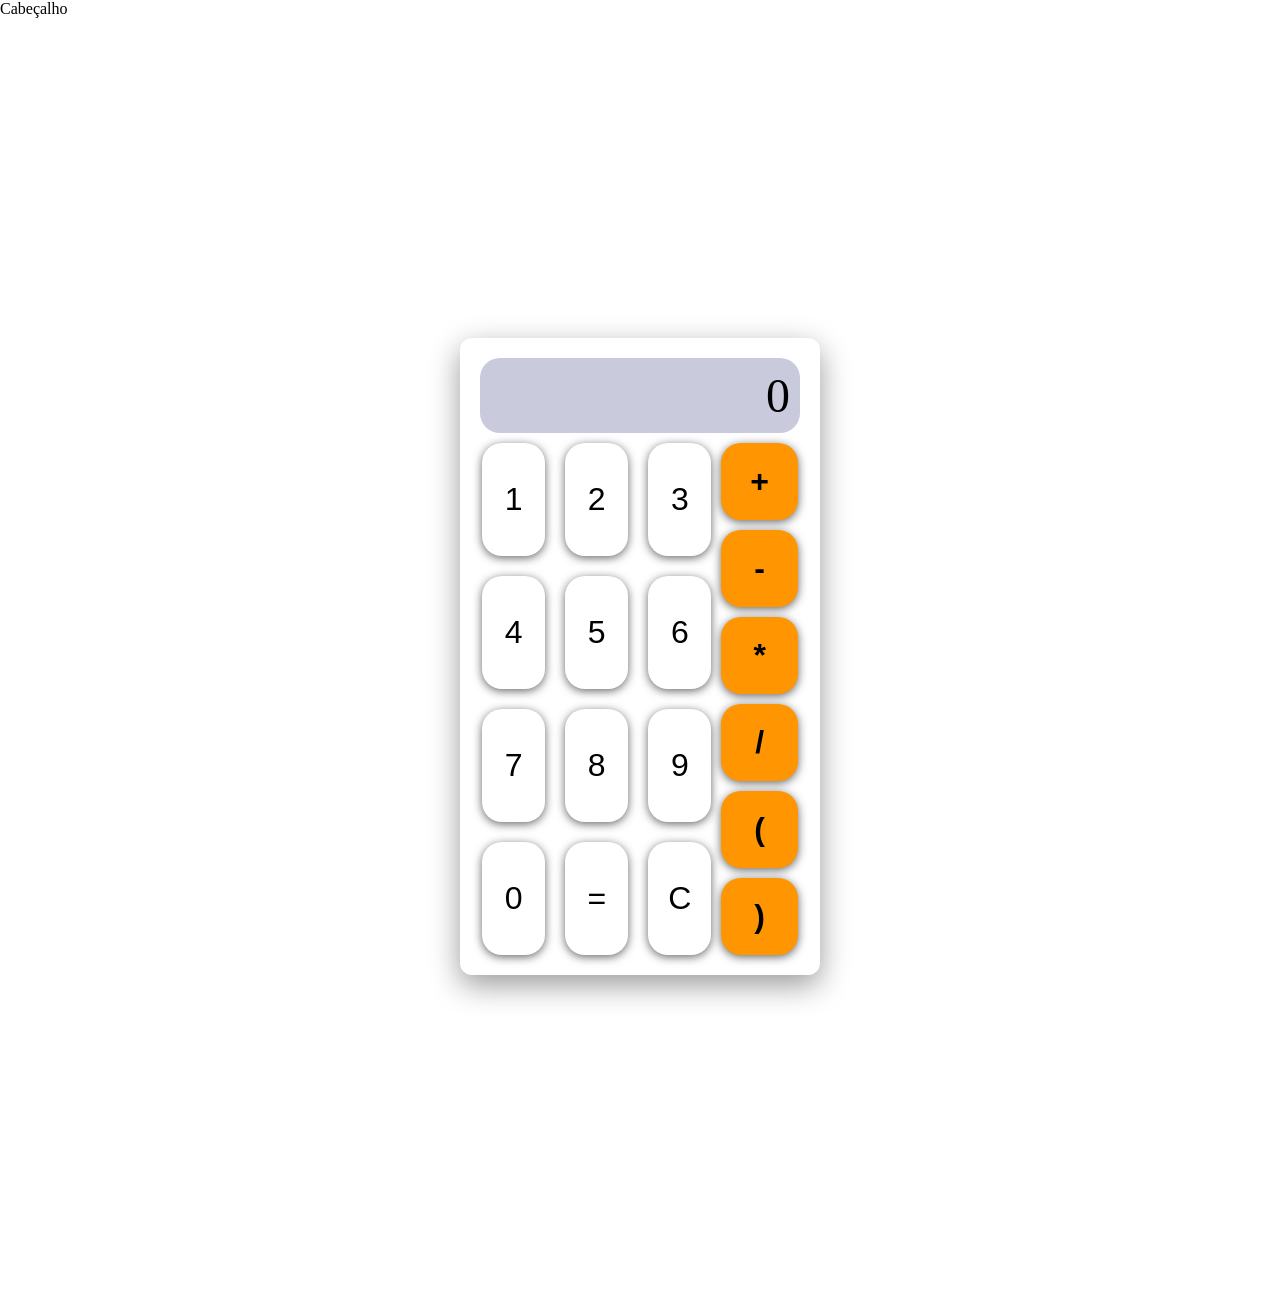
==== Calculator/index.html @ 7925ba75 "V0.1.0 - Change names of folders" ====
<!DOCTYPE html>
<html lang="pt-br">
<head>
    <meta charset="UTF-8">
    <meta name="viewport" content="width=device-width, initial-scale=1.0">
    <title>Document</title>
    <link rel="stylesheet" href="./css/style.css">
</head>
<body>
    <header>Cabeçalho</header>
    <div class="calculator">
        <div class="result">0</div>
        <div class="buttons">
            <div class="numeros">
                <button type="button" onclick="c.add(1)">1</button>
                <button type="button" onclick="c.add(2)">2</button>
                <button type="button" onclick="c.add(3)">3</button>

                <button type="button" onclick="c.add(4)">4</button>
                <button type="button" onclick="c.add(5)">5</button>
                <button type="button" onclick="c.add(6)">6</button>

                <button type="button" onclick="c.add(7)">7</button>
                <button type="button" onclick="c.add(8)">8</button>
                <button type="button" onclick="c.add(9)">9</button>

                <button type="button" onclick="c.add(0)">0</button>
                <button type="button" onclick="c.getResult()">=</button>
                <button type="button" onclick="c.clearResult()">C</button>
            </div>

            <div class="operations">
                <button type="button" onclick="c.addOperation('+')">+</button>
                <button type="button" onclick="c.addOperation('-')">-</button>
                <button type="button" onclick="c.addOperation('*')">*</button>
                <button type="button" onclick="c.addOperation('/')">/</button>
                <button type="button" onclick="c.addOperation('(')">(</button>
                <button type="button" onclick="c.addOperation(')')">)</button>
            </div>
        </div>
    </div>

    <script src="./Script/script.js"></script>
</body>
</html>
---- Calculator/css/style.css ----
:root{
    --BoxS: rgba(0,0,0,.4);
    --Result: 
}
body{
    margin: 0px;
}
.calculator{
    width: 320px;
    margin: 25% auto;
    padding: 20px;
    border-radius: 12px;
    box-shadow: 0 10px 30px var(--BoxS);
}

.result{
    background-color: rgb(202, 202, 221);
    padding: 10px;
    text-align: right;
    margin-bottom: 10px;
    border-radius: 20px;
    min-height: 50px;

    font-size: 3em;
    align-content: flex-end;
    overflow: hidden;
    text-overflow: clip;
}

.buttons{
    width: fit-content;
    margin: 0 auto;
    display: grid;
    grid-template-columns: 3fr 1fr;
    gap: 10px;

}

.numeros{
    display: grid;
    grid-template-columns: repeat(3, 1fr);
    gap: 20px;
}

.operations{
    display: grid;
    grid-template-rows: repeat(4, 1fr);
    gap: 10px;
}

button{
    font-size: 2em;
    padding: 20px;
    border: none;
    border-radius: 20px;
    box-shadow: 0 2px 10px rgb(102, 102, 102);
    background: rgb(255, 255, 255);
}

button:hover{
    animation: changeColor 0.3s;
    background: rgb(61, 42, 129);
    transform: scale(1.2);
    text-align: center;
}

.operations button {
    background: #ff9500;
    color: #000;
    font-weight: bold;
}

@keyframes changeColor{
    0% {transform: scale(1.0)}
    100% {transform: scale(1.2)}
}
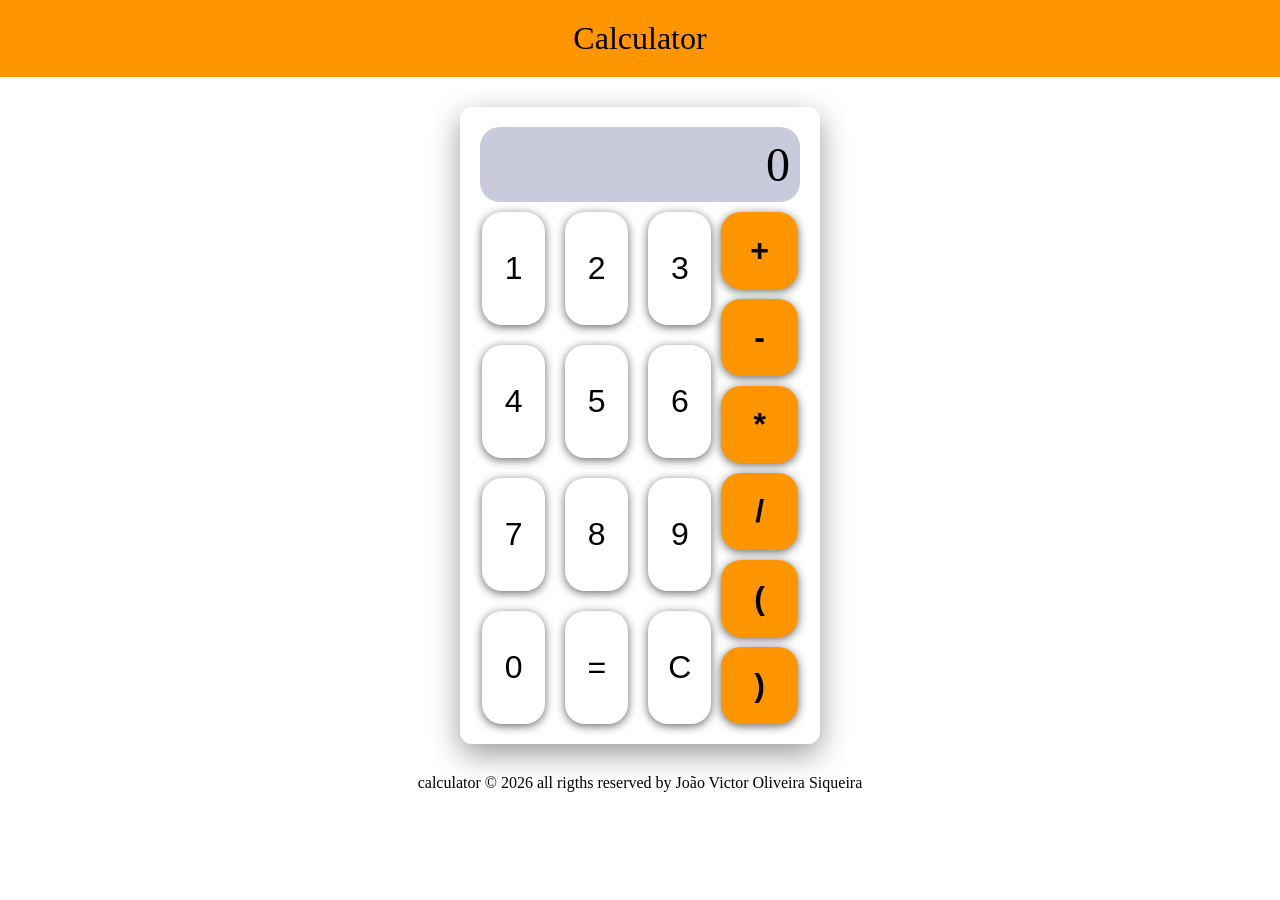
==== commit e22d29ae: "Atualização geral no projeto Calculator v0.0.2 ver readme incluso no projeto." ====
--- a/Calculator/index.html
+++ b/Calculator/index.html
@@ -7,7 +7,7 @@
     <link rel="stylesheet" href="./css/style.css">
 </head>
 <body>
-    <header>Cabeçalho</header>
+    <header>Calculator</header>
     <div class="calculator">
         <div class="result">0</div>
         <div class="buttons">
@@ -39,7 +39,7 @@
             </div>
         </div>
     </div>
-
+    <footer>calculator &copy; 2026 all rigths reserved by João Victor Oliveira Siqueira</footer>
     <script src="./Script/script.js"></script>
 </body>
 </html>
--- a/Calculator/css/style.css
+++ b/Calculator/css/style.css
@@ -1,20 +1,20 @@
 :root{
     --BoxS: rgba(0,0,0,.4);
-    --Result: 
+    --Result: rgb(202, 202, 221);
 }
 body{
     margin: 0px;
 }
 .calculator{
     width: 320px;
-    margin: 25% auto;
+    margin: 30px auto;
     padding: 20px;
     border-radius: 12px;
     box-shadow: 0 10px 30px var(--BoxS);
 }
 
 .result{
-    background-color: rgb(202, 202, 221);
+    background-color: var(--Result);
     padding: 10px;
     text-align: right;
     margin-bottom: 10px;
@@ -73,4 +73,13 @@
 @keyframes changeColor{
     0% {transform: scale(1.0)}
     100% {transform: scale(1.2)}
-}+}
+header{
+    background-color: #ff9500;
+    text-align: center;
+    padding: 20px;
+    font-size: 2em;
+}
+footer{
+    text-align: center;
+}
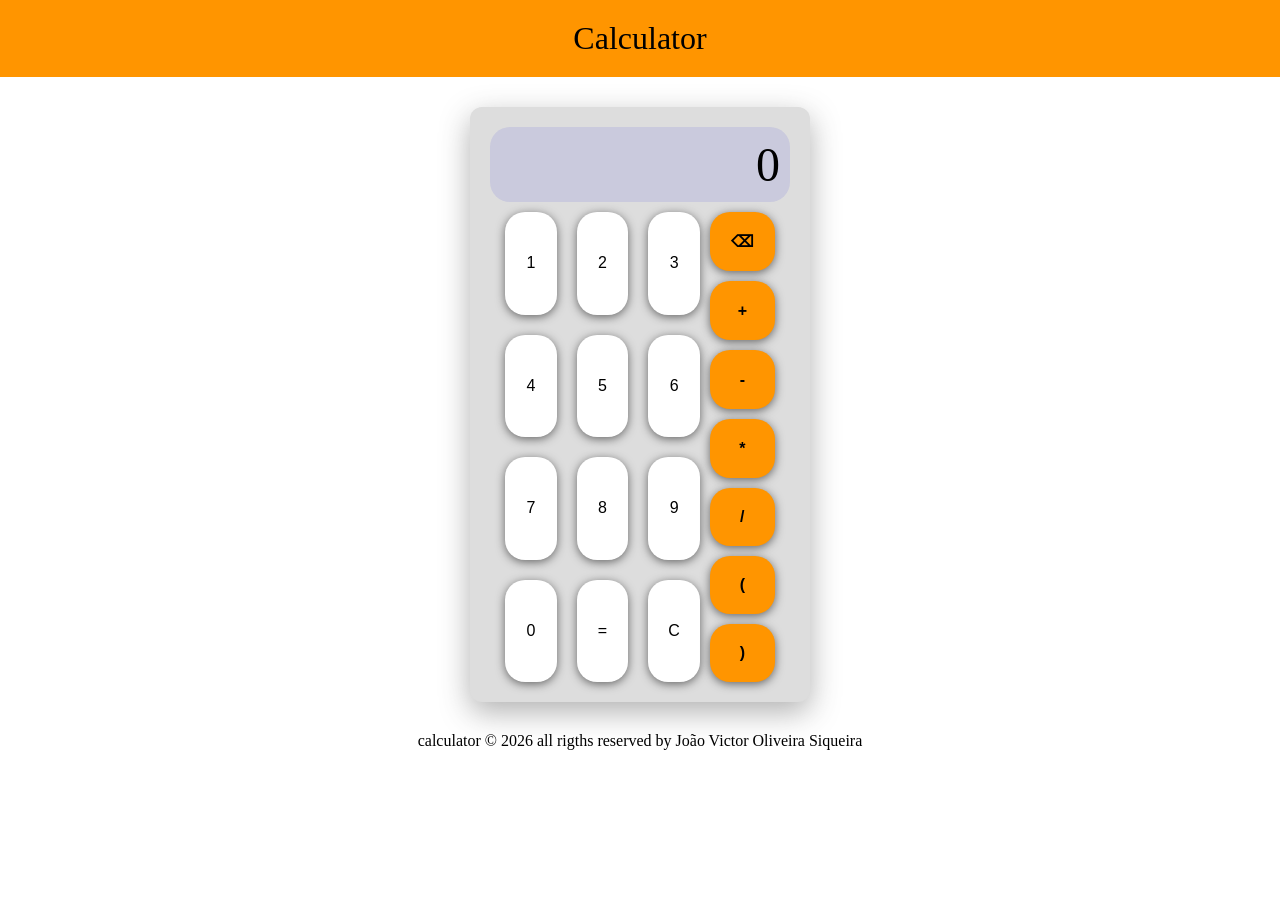
==== commit 39404f4d: "v0.0.3" ====
--- a/Calculator/index.html
+++ b/Calculator/index.html
@@ -30,6 +30,7 @@
             </div>
 
             <div class="operations">
+                <button type="button" onclick="c.erase()">&#9003;</button>
                 <button type="button" onclick="c.addOperation('+')">+</button>
                 <button type="button" onclick="c.addOperation('-')">-</button>
                 <button type="button" onclick="c.addOperation('*')">*</button>
--- a/Calculator/css/style.css
+++ b/Calculator/css/style.css
@@ -1,15 +1,16 @@
 :root{
-    --BoxS: rgba(0,0,0,.4);
+    --BoxS: rgba(59, 59, 59, 0.4);
     --Result: rgb(202, 202, 221);
 }
 body{
     margin: 0px;
 }
 .calculator{
-    width: 320px;
+    width: 300px;
     margin: 30px auto;
     padding: 20px;
     border-radius: 12px;
+    background: rgb(221, 221, 221);
     box-shadow: 0 10px 30px var(--BoxS);
 }
 
@@ -23,8 +24,8 @@
 
     font-size: 3em;
     align-content: flex-end;
-    overflow: hidden;
-    text-overflow: clip;
+    overflow: auto;
+    overflow-wrap: anywhere;
 }
 
 .buttons{
@@ -33,7 +34,6 @@
     display: grid;
     grid-template-columns: 3fr 1fr;
     gap: 10px;
-
 }
 
 .numeros{
@@ -49,7 +49,7 @@
 }
 
 button{
-    font-size: 2em;
+    font-size: 1em;
     padding: 20px;
     border: none;
     border-radius: 20px;
